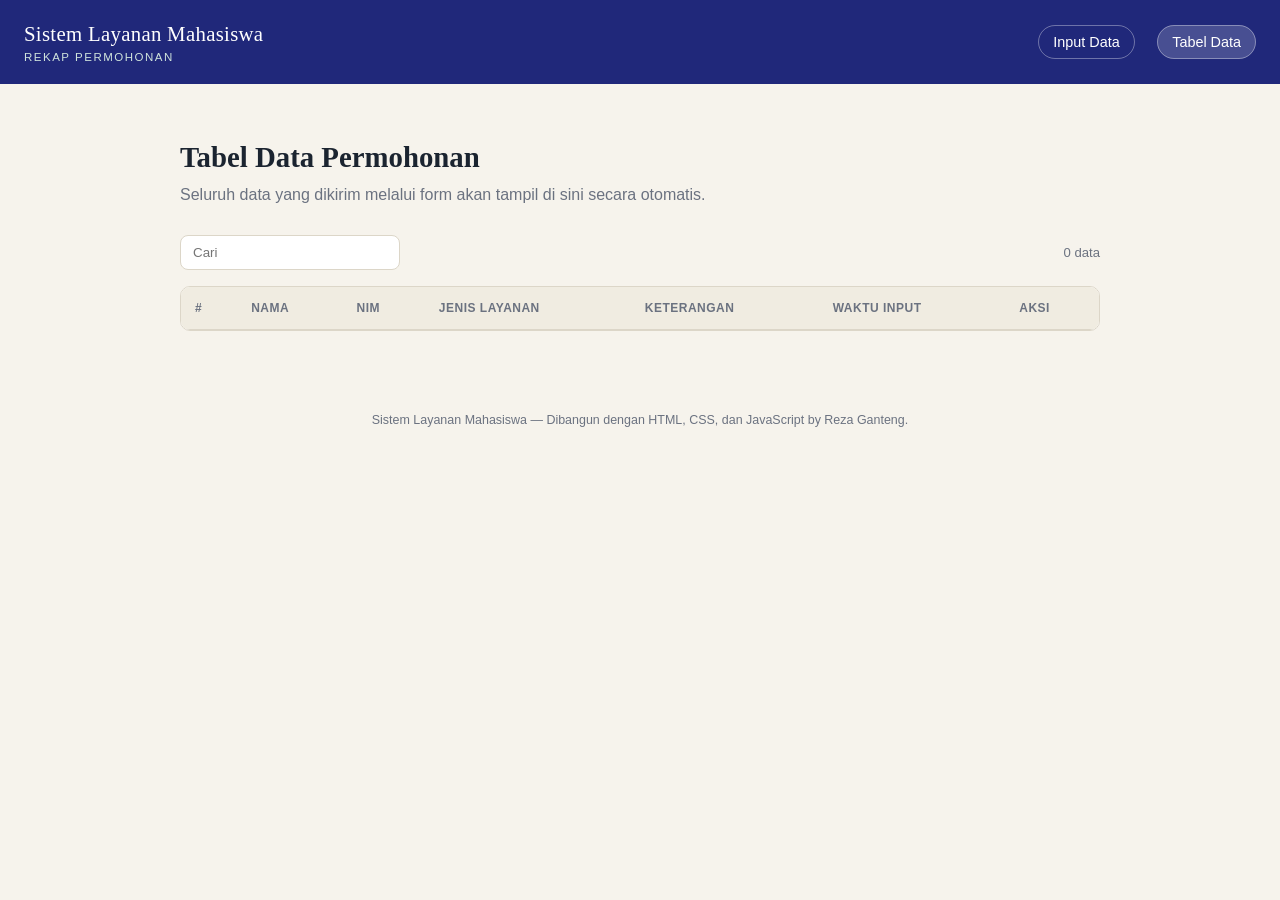
==== data.html @ 685bb2a8 "menambahkan file dasar HTML sebagai fondasi dan CSS sebagai skin agar lebih menarik" ====
<!DOCTYPE html>
<html lang="id">
<head>
<meta charset="UTF-8" />
<meta name="viewport" content="width=device-width, initial-scale=1.0" />
<title>Tabel Data | Sistem Layanan Mahasiswa</title>
<link rel="stylesheet" href="css/style.css" />
</head>
<body>

<header class="topbar">
  <div class="brand">Sistem Layanan Mahasiswa<span>Rekap Permohonan</span></div>
  <nav>
    <a href="index.html">Input Data</a>
    <a href="data.html" class="active">Tabel Data</a>
  </nav>
</header>

<main>
  <h1>Tabel Data Permohonan</h1>
  <p class="subtitle">Seluruh data yang dikirim melalui form akan tampil di sini secara otomatis.</p>

  <div class="toolbar">
    <input type="search" id="searchInput" placeholder="Cari" />
    <span class="count-badge" id="countBadge">0 data</span>
  </div>

  <div class="table-wrap">
    <table>
      <thead>
        <tr>
          <th>#</th>
          <th>Nama</th>
          <th>NIM</th>
          <th>Jenis Layanan</th>
          <th>Keterangan</th>
          <th>Waktu Input</th>
          <th>Aksi</th>
        </tr>
      </thead>
      <tbody id="tableBody">
        <!-- Baris data akan disisipkan oleh JavaScript -->
      </tbody>
    </table>
  </div>

  <div class="empty-state" id="emptyState" style="display:none;">
    Belum ada data. <a href="index.html">Isi form</a> untuk menambahkan data pertama.
  </div>
</main>

<footer>Sistem Layanan Mahasiswa &mdash; Dibangun dengan HTML, CSS, dan JavaScript by Reza Ganteng.</footer>

<script src="js/data-store.js"></script>
<script src="js/table.js"></script>
</body>
</html>
---- css/style.css ----
:root {
  --ink: #1b2430;
  --paper: #f6f3ec;
  --panel: #ffffff;
  --line: #dcd6c8;
  --accent: #231fa4;
  --accent-dark: #20287a;
  --warn: #b3542c;
  --muted: #6b7280;
  --radius: 10px;
  --font-display: "Georgia", "Iowan Old Style", serif;
  --font-body: -apple-system, "Segoe UI", Roboto, sans-serif;
}

* { box-sizing: border-box; }

body {
  margin: 0;
  background: var(--paper);
  color: var(--ink);
  font-family: var(--font-body);
  line-height: 1.5;
}

.topbar {
  background: var(--accent-dark);
  color: #fff;
  padding: 18px 24px;
  display: flex;
  align-items: center;
  justify-content: space-between;
  flex-wrap: wrap;
  gap: 10px;
}

.topbar .brand {
  font-family: var(--font-display);
  font-size: 1.3rem;
  letter-spacing: 0.3px;
}

.topbar .brand span {
  display: block;
  font-family: var(--font-body);
  font-size: 0.72rem;
  color: #cfe3dc;
  letter-spacing: 1.5px;
  text-transform: uppercase;
}

.topbar nav a {
  color: #fff;
  text-decoration: none;
  margin-left: 18px;
  padding: 8px 14px;
  border-radius: 999px;
  font-size: 0.9rem;
  border: 1px solid rgba(255,255,255,0.35);
  transition: background 0.15s ease;
}

.topbar nav a:hover,
.topbar nav a.active {
  background: rgba(255,255,255,0.18);
}

main {
  max-width: 960px;
  margin: 0 auto;
  padding: 32px 20px 60px;
}

h1 {
  font-family: var(--font-display);
  font-size: 1.8rem;
  margin-bottom: 4px;
}

.subtitle {
  color: var(--muted);
  margin-top: 0;
  margin-bottom: 28px;
}

.card {
  background: var(--panel);
  border: 1px solid var(--line);
  border-radius: var(--radius);
  padding: 24px;
  box-shadow: 0 1px 2px rgba(20, 30, 25, 0.04);
}

.field {
  margin-bottom: 18px;
}

.field label {
  display: block;
  font-size: 0.88rem;
  font-weight: 600;
  margin-bottom: 6px;
}

.field .hint {
  font-size: 0.78rem;
  color: var(--muted);
  font-weight: 400;
}

.field input,
.field select,
.field textarea {
  width: 100%;
  padding: 10px 12px;
  border: 1px solid var(--line);
  border-radius: 8px;
  font-size: 0.95rem;
  font-family: inherit;
  background: #fff;
  color: var(--ink);
}

.field input:focus,
.field select:focus,
.field textarea:focus {
  outline: 2px solid var(--accent);
  outline-offset: 1px;
  border-color: var(--accent);
}

.field textarea {
  resize: vertical;
  min-height: 80px;
}

.error-msg {
  color: var(--warn);
  font-size: 0.78rem;
  margin-top: 4px;
  min-height: 1em;
}

.actions {
  display: flex;
  gap: 12px;
  margin-top: 24px;
  flex-wrap: wrap;
}

button, .btn {
  border: none;
  border-radius: 8px;
  padding: 11px 20px;
  font-size: 0.92rem;
  font-weight: 600;
  cursor: pointer;
  font-family: inherit;
  text-decoration: none;
  display: inline-flex;
  align-items: center;
  gap: 6px;
}

.btn-primary {
  background: var(--accent);
  color: #fff;
}
.btn-primary:hover { background: var(--accent-dark); }

.btn-ghost {
  background: transparent;
  color: var(--accent-dark);
  border: 1px solid var(--line);
}
.btn-ghost:hover { border-color: var(--accent); }

#formStatus {
  margin-top: 16px;
  padding: 10px 14px;
  border-radius: 8px;
  font-size: 0.88rem;
  display: none;
}
#formStatus.show { display: block; }
#formStatus.success { background: #e4f1ea; color: var(--accent-dark); border: 1px solid #bcdccb; }

.toolbar {
  display: flex;
  justify-content: space-between;
  align-items: center;
  gap: 12px;
  flex-wrap: wrap;
  margin-bottom: 16px;
}

.toolbar input[type="search"] {
  padding: 9px 12px;
  border: 1px solid var(--line);
  border-radius: 8px;
  min-width: 220px;
  font-family: inherit;
}

.count-badge {
  font-size: 0.82rem;
  color: var(--muted);
}

.table-wrap {
  overflow-x: auto;
  border: 1px solid var(--line);
  border-radius: var(--radius);
  background: var(--panel);
}

table {
  width: 100%;
  border-collapse: collapse;
  min-width: 640px;
}

thead th {
  text-align: left;
  font-size: 0.75rem;
  text-transform: uppercase;
  letter-spacing: 0.5px;
  color: var(--muted);
  background: #f0ece1;
  padding: 12px 14px;
  border-bottom: 1px solid var(--line);
  white-space: nowrap;
}

tbody td {
  padding: 12px 14px;
  border-bottom: 1px solid var(--line);
  font-size: 0.9rem;
  vertical-align: top;
}

tbody tr:last-child td { border-bottom: none; }
tbody tr:hover { background: #faf8f2; }

.badge {
  display: inline-block;
  padding: 3px 10px;
  border-radius: 999px;
  font-size: 0.74rem;
  font-weight: 600;
  background: #e4f1ea;
  color: var(--accent-dark);
  white-space: nowrap;
}

.delete-btn {
  background: transparent;
  border: none;
  color: var(--warn);
  cursor: pointer;
  font-size: 0.82rem;
  padding: 4px 8px;
  border-radius: 6px;
}
.delete-btn:hover { background: #f6e6dd; }

.empty-state {
  text-align: center;
  padding: 48px 20px;
  color: var(--muted);
}

footer {
  text-align: center;
  color: var(--muted);
  font-size: 0.78rem;
  padding: 20px;
}

@media (max-width: 600px) {
  .topbar { flex-direction: column; align-items: flex-start; }
  .topbar nav a { margin-left: 0; margin-right: 8px; }
  main { padding: 20px 14px 40px; }
  .card { padding: 18px; }
}
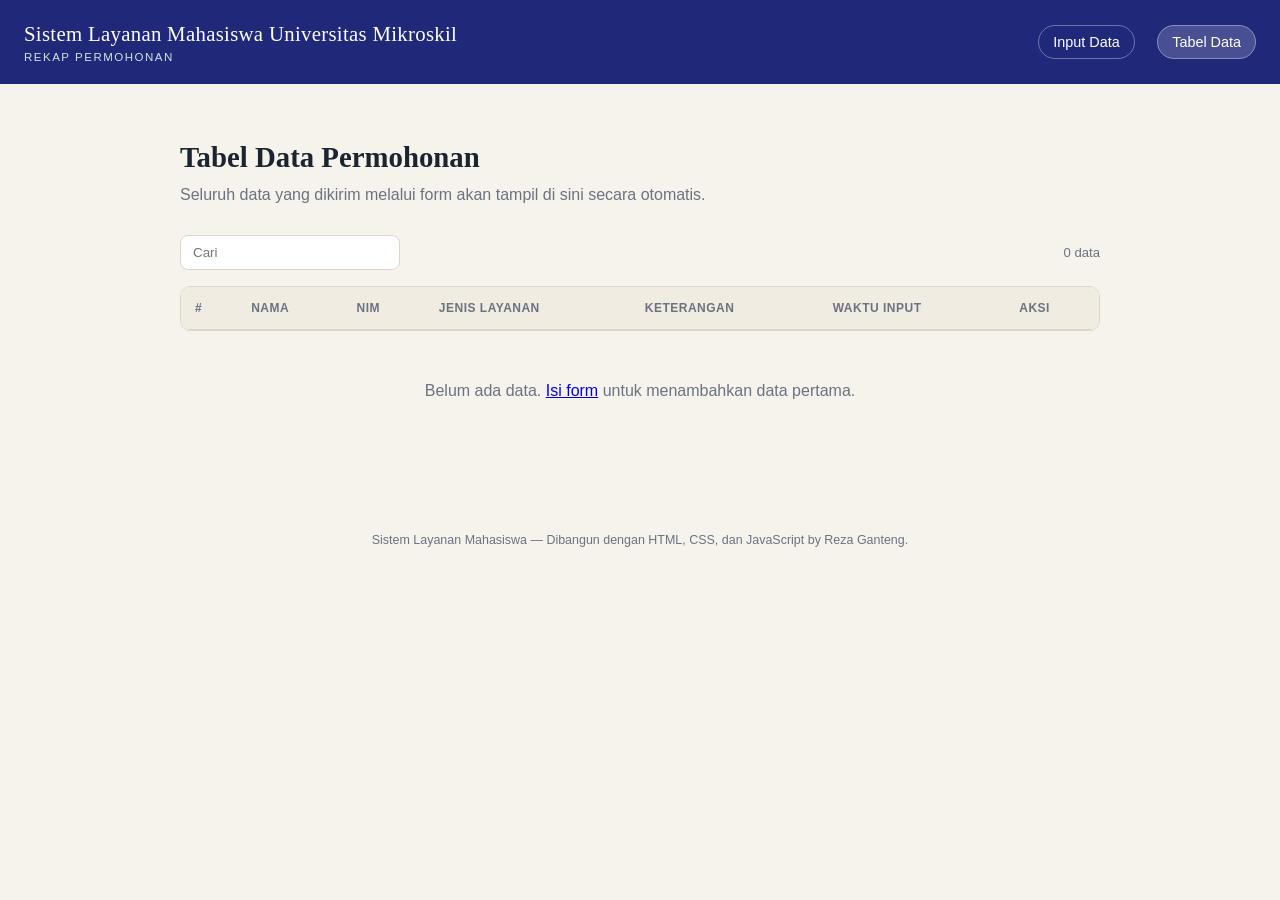
==== commit 1c70c3cc: "merubah nama file js yg sebelumnya tidak tersambung dan mengubah HTML menjadi lebih rapi" ====
--- a/data.html
+++ b/data.html
@@ -9,7 +9,7 @@
 <body>
 
 <header class="topbar">
-  <div class="brand">Sistem Layanan Mahasiswa<span>Rekap Permohonan</span></div>
+  <div class="brand">Sistem Layanan Mahasiswa Universitas Mikroskil<span>Rekap Permohonan</span></div>
   <nav>
     <a href="index.html">Input Data</a>
     <a href="data.html" class="active">Tabel Data</a>
